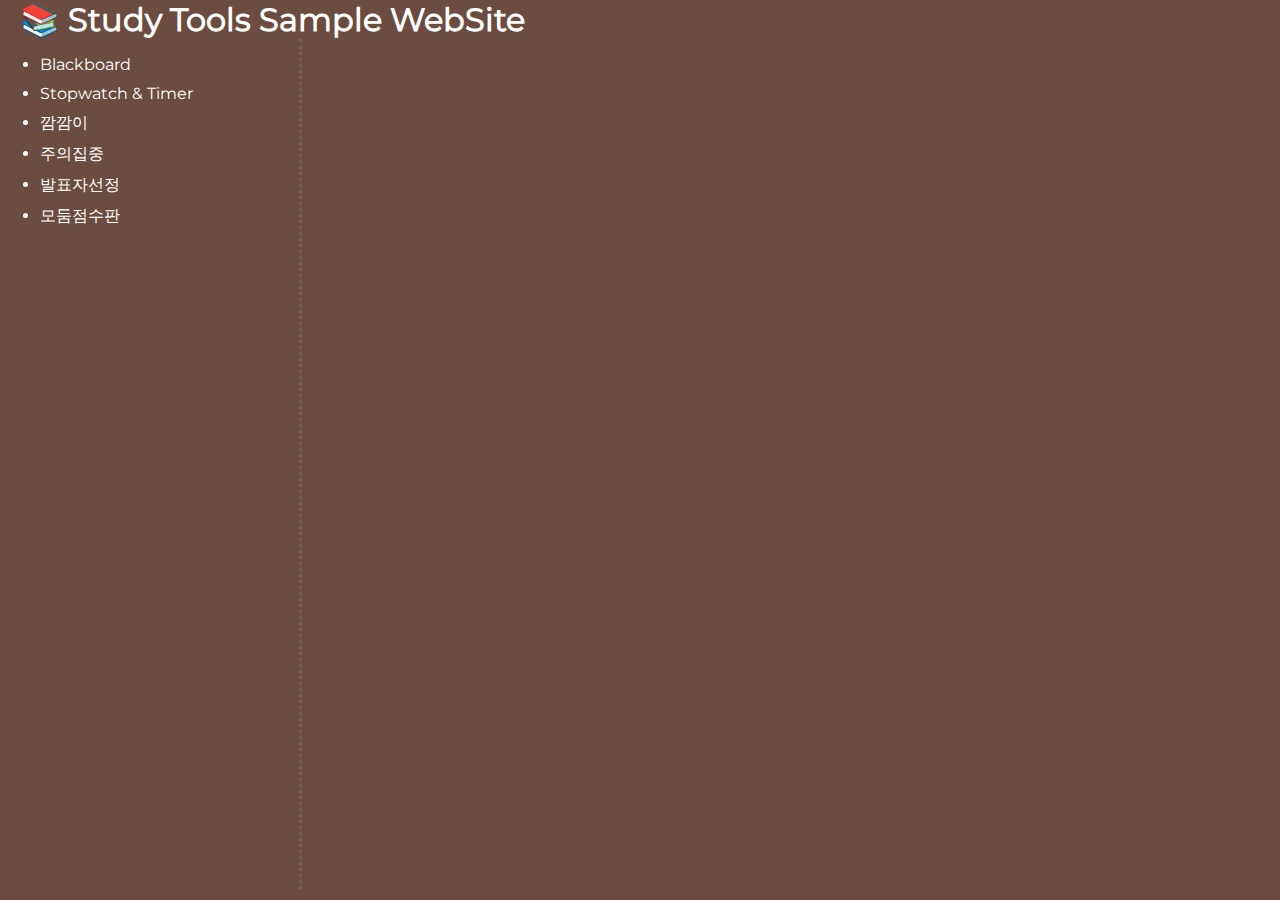
==== index.html @ 80cbd42c "first commit" ====
<!DOCTYPE html>
<html lang="en">

<head>
    <meta charset="UTF-8">
    <meta name="viewport" content="width=device-width, initial-scale=1.0">
    <title>Study Tools Sample WebSite</title>
    <link rel="stylesheet" type="text/css" href="./css/fonts.css" media="all">
    <link rel="stylesheet" type="text/css" href="./css/styles.css" media="all">
    <script type="text/javascript" src="./js/jquery.min.js" defer></script>
    <script type="text/javascript" src="./js/jquery.min.js" defer></script>
    <script type="text/javascript" src="./js/common.js" defer></script>
    <link rel="preload" href="./fonts/JTUHjIg1_i6t8kCHKm4532VJOt5-QNFgpCtr6Hw0aXpsog.woff2" as="font" type="font/woff2"
        crossorigin="anonymous">
</head>

<body>
    <header>
        <h1>📚 Study Tools Sample WebSite</h1>
    </header>
    <main>
        <nav>
            <ul>
                <li><span data-url="./tools/board/index.html">Blackboard</span></li>
                <li><span data-url="./tools/stopwatch/index.html">Stopwatch & Timer</span></li>
                <li><span data-url="./tools/blackmode/index.html">깜깜이</span></li>
                <li><span data-url="./tools/attention/index.html">주의집중</span></li>
                <li><span data-url="./tools/activity/index.html">발표자선정</span></li>
                <li><span data-url="./tools/collectivemake/index.html">모둠점수판</span></li>
            </ul>
        </nav>
        <section>
            <!-- iframe이 오른쪽에 로드됨 -->
            <iframe id="contentFrame" src="" frameborder="0" style="width: 100%; height: 100%;"></iframe>
        </section>
    </main>
</body>

</html>
---- css/fonts.css ----
@font-face {
    font-family: 'Montserrat';
    font-style: normal;
    font-weight: 400;
    font-display: swap;
    src: url('./../fonts/JTUHjIg1_i6t8kCHKm4532VJOt5-QNFgpCtr6Hw0aXpsog.woff2') format('woff2');
    unicode-range: U+0460-052F, U+1C80-1C88, U+20B4, U+2DE0-2DFF, U+A640-A69F, U+FE2E-FE2F;
}

@font-face {
    font-family: 'Montserrat';
    font-style: normal;
    font-weight: 400;
    font-display: swap;
    src: url('./../fonts/JTUHjIg1_i6t8kCHKm4532VJOt5-QNFgpCtr6Hw9aXpsog.woff2') format('woff2');
    unicode-range: U+0301, U+0400-045F, U+0490-0491, U+04B0-04B1, U+2116;
}

@font-face {
    font-family: 'Montserrat';
    font-style: normal;
    font-weight: 400;
    font-display: swap;
    src: url('./../fonts/JTUHjIg1_i6t8kCHKm4532VJOt5-QNFgpCtr6Hw2aXpsog.woff2') format('woff2');
    unicode-range: U+0102-0103, U+0110-0111, U+0128-0129, U+0168-0169, U+01A0-01A1, U+01AF-01B0, U+0300-0301, U+0303-0304, U+0308-0309, U+0323, U+0329, U+1EA0-1EF9, U+20AB;
}

@font-face {
    font-family: 'Montserrat';
    font-style: normal;
    font-weight: 400;
    font-display: swap;
    src: url('./../fonts/JTUHjIg1_i6t8kCHKm4532VJOt5-QNFgpCtr6Hw3aXpsog.woff2') format('woff2');
    unicode-range: U+0100-02AF, U+0304, U+0308, U+0329, U+1E00-1E9F, U+1EF2-1EFF, U+2020, U+20A0-20AB, U+20AD-20CF, U+2113, U+2C60-2C7F, U+A720-A7FF;
}

@font-face {
    font-family: 'Montserrat';
    font-style: normal;
    font-weight: 400;
    font-display: swap;
    src: url('./../fonts/JTUHjIg1_i6t8kCHKm4532VJOt5-QNFgpCtr6Hw5aXo.woff2') format('woff2');
    unicode-range: U+0000-00FF, U+0131, U+0152-0153, U+02BB-02BC, U+02C6, U+02DA, U+02DC, U+0304, U+0308, U+0329, U+2000-206F, U+2074, U+20AC, U+2122, U+2191, U+2193, U+2212, U+2215, U+FEFF, U+FFFD;
}
---- css/styles.css ----
/* common */
body {
    font-family: Montserrat, Arial, sans-serif;
    -webkit-font-smoothing: antialiased;
    background-color: rgb(108, 76, 64);
    color: white;
    width: 100vw;
    height: 100vh;
    position: absolute;
    top: 0px;
    left: 0px;
    padding: 0px;
    margin: 0px;
}
header {
    position: relative;;
    left: 0;
    top: 0;
    margin-left: 20px;
    box-sizing: border-box;
}
header h1 {
    margin: 0px;
}
main {
    height: calc(100vh - 50px);
    display: flex;
}
nav {
    width: 300px;
    border-right: 3px dotted rgba(255,255,255,0.1);
}
section {
    padding: 10px;
    width: calc(100vw - 300px);
    box-sizing: border-box;
}
li {
    margin: 10px 0;
}
li span {
    cursor: pointer;
}
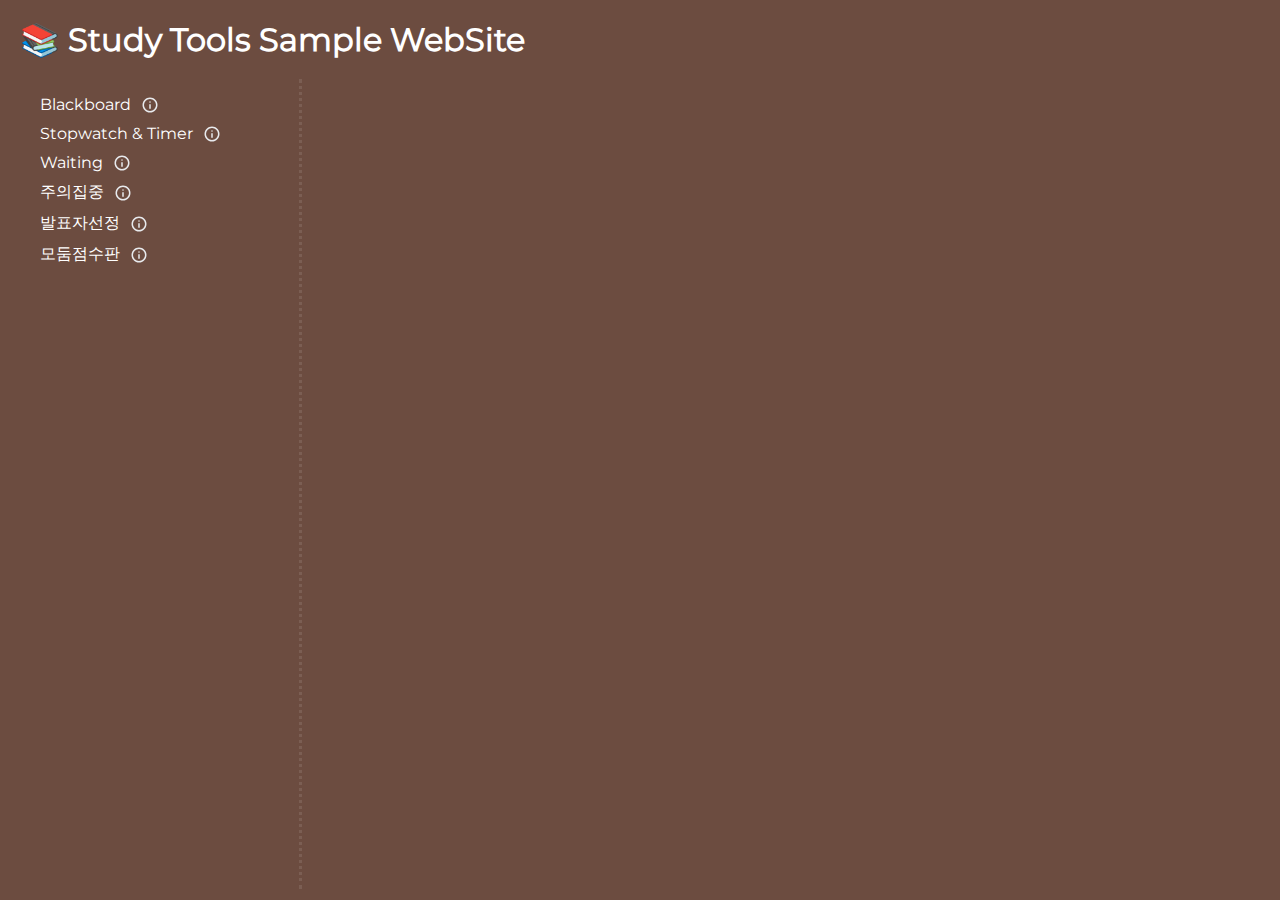
==== commit 7dd2b2b6: "path update" ====
--- a/index.html
+++ b/index.html
@@ -21,12 +21,31 @@
     <main>
         <nav>
             <ul>
-                <li><span data-url="./tools/board/index.html">Blackboard</span></li>
-                <li><span data-url="./tools/stopwatch/index.html">Stopwatch & Timer</span></li>
-                <li><span data-url="./tools/blackmode/index.html">깜깜이</span></li>
-                <li><span data-url="./tools/attention/index.html">주의집중</span></li>
-                <li><span data-url="./tools/activity/index.html">발표자선정</span></li>
-                <li><span data-url="./tools/collectivemake/index.html">모둠점수판</span></li>
+                <li>
+                    <span data-url="./tools/board/index.html">Blackboard</span>
+                    <img src="./images/info.svg"
+                    width="18" height="18" alt="infomation icon">
+                </li>
+                <li>
+                    <span data-url="./tools/stopwatch/index.html">Stopwatch & Timer</span>
+                    <img src="./images/info.svg" width="18" height="18" alt="infomation icon">
+                </li>
+                <li>
+                    <span data-url="./tools/waiting/index.html">Waiting</span>
+                    <img src="./images/info.svg" width="18" height="18" alt="infomation icon">
+                </li>
+                <li>
+                    <span data-url="./tools/attention/index.html">주의집중</span>
+                    <img src="./images/info.svg" width="18" height="18" alt="infomation icon">
+                </li>
+                <li>
+                    <span data-url="./tools/activity/index.html">발표자선정</span>
+                    <img src="./images/info.svg" width="18" height="18" alt="infomation icon">
+                </li>
+                <li>
+                    <span data-url="./tools/collectivemake/index.html">모둠점수판</span>
+                    <img src="./images/info.svg" width="18" height="18" alt="infomation icon">
+                </li>
             </ul>
         </nav>
         <section>
@@ -34,6 +53,12 @@
             <iframe id="contentFrame" src="" frameborder="0" style="width: 100%; height: 100%;"></iframe>
         </section>
     </main>
+    <div id="modal" class="modal">
+        <div class="modal-content">
+            <span class="close">&times;</span>
+            <p id="modal-text"></p>
+        </div>
+    </div>
 </body>
 
 </html>--- a/css/styles.css
+++ b/css/styles.css
@@ -16,6 +16,7 @@
     position: relative;;
     left: 0;
     top: 0;
+    padding: 20px 0;
     margin-left: 20px;
     box-sizing: border-box;
 }
@@ -23,7 +24,7 @@
     margin: 0px;
 }
 main {
-    height: calc(100vh - 50px);
+    height: calc(100vh - 90px);
     display: flex;
 }
 nav {
@@ -35,9 +36,55 @@
     width: calc(100vw - 300px);
     box-sizing: border-box;
 }
-li {
+main li {
     margin: 10px 0;
+    display: flex;
+    align-items: center;
 }
 li span {
     cursor: pointer;
+}
+li img {
+    margin-left: 10px;
+    width: 18px;
+    height: 18px;
+    cursor: pointer;
+}
+/* Modal 기본 스타일 */
+.modal {
+    display: none;
+    /* 초기에는 숨김 */
+    position: fixed;
+    z-index: 1000;
+    left: 0;
+    top: 0;
+    width: 100%;
+    height: 100%;
+    overflow: auto;
+    background-color: rgba(0, 0, 0, 0.4);
+}
+
+.modal-content {
+    background-color: #fefefe;
+    margin: 15% auto;
+    padding: 20px;
+    border: 1px solid #888;
+    width: 80%;
+    color: black;
+    border-radius: 8px;
+}
+
+.close {
+    color: #aaa;
+    float: right;
+    font-size: 28px;
+    font-weight: bold;
+    cursor: pointer;
+}
+
+.close:hover,
+.close:focus {
+    color: black;
+    text-decoration: none;
+    cursor: pointer;
 }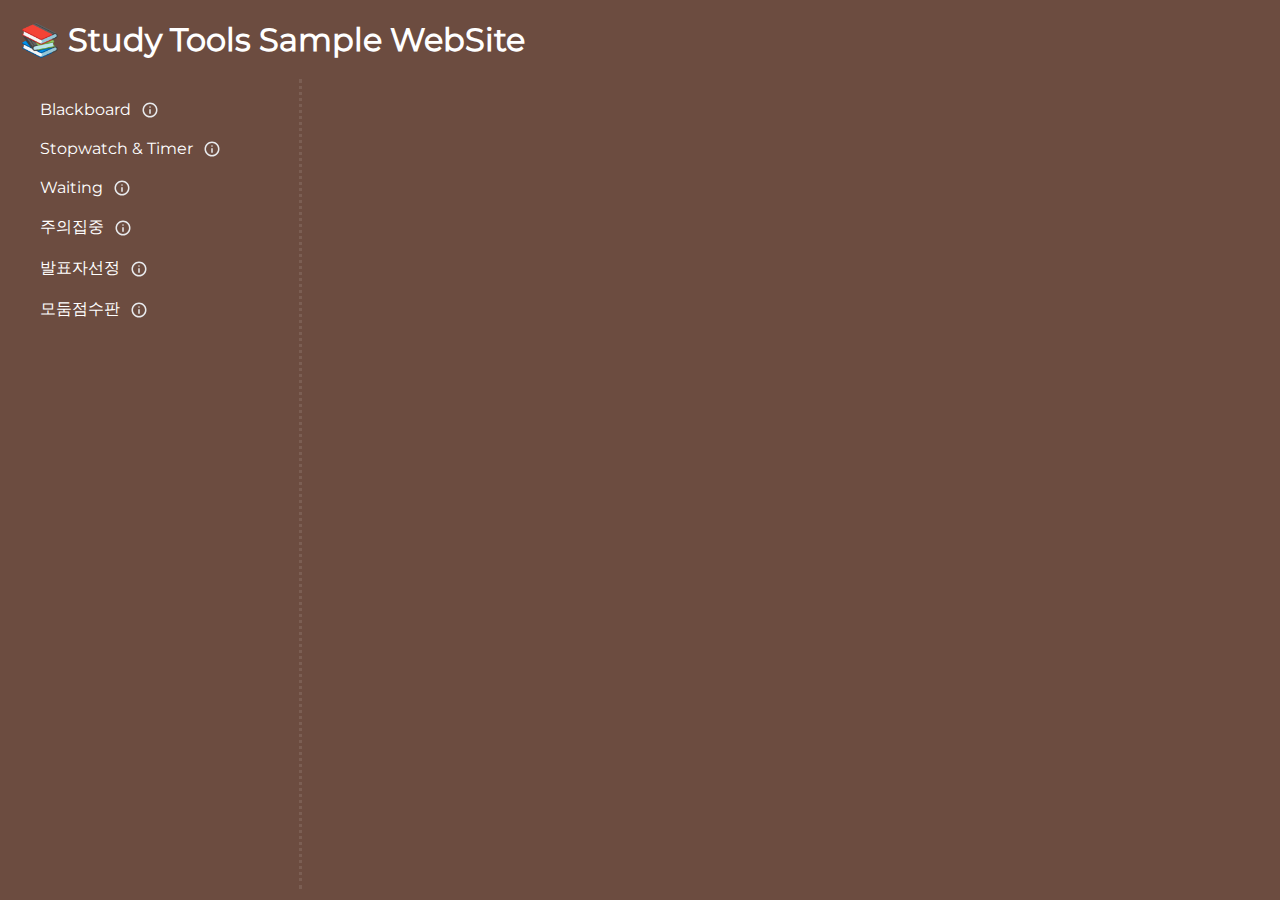
==== commit 4d737357: "header added link" ====
--- a/index.html
+++ b/index.html
@@ -16,7 +16,7 @@
 
 <body>
     <header>
-        <h1>📚 Study Tools Sample WebSite</h1>
+        <h1><a href="https://ineeth.com/studyToolsSample">📚 Study Tools Sample WebSite </a></h1>
     </header>
     <main>
         <nav>
--- a/css/styles.css
+++ b/css/styles.css
@@ -12,44 +12,68 @@
     padding: 0px;
     margin: 0px;
 }
+
 header {
-    position: relative;;
+    position: relative;
+    ;
     left: 0;
     top: 0;
     padding: 20px 0;
     margin-left: 20px;
     box-sizing: border-box;
 }
+
 header h1 {
     margin: 0px;
 }
+
+header h1 a {
+    color: white;
+    text-decoration: none;
+}
+
 main {
     height: calc(100vh - 90px);
     display: flex;
 }
+
 nav {
     width: 300px;
-    border-right: 3px dotted rgba(255,255,255,0.1);
+    border-right: 3px dotted rgba(255, 255, 255, 0.1);
 }
+
 section {
     padding: 10px;
     width: calc(100vw - 300px);
     box-sizing: border-box;
 }
+
+main ul {
+    padding-left: 30px;
+}
+
 main li {
     margin: 10px 0;
     display: flex;
     align-items: center;
+    padding: 5px 10px;
 }
+
+main li.active {
+    background-color: rgba(108, 76, 64, 0.1);
+}
+
 li span {
     cursor: pointer;
 }
+
 li img {
     margin-left: 10px;
     width: 18px;
     height: 18px;
     cursor: pointer;
 }
+
 /* Modal 기본 스타일 */
 .modal {
     display: none;
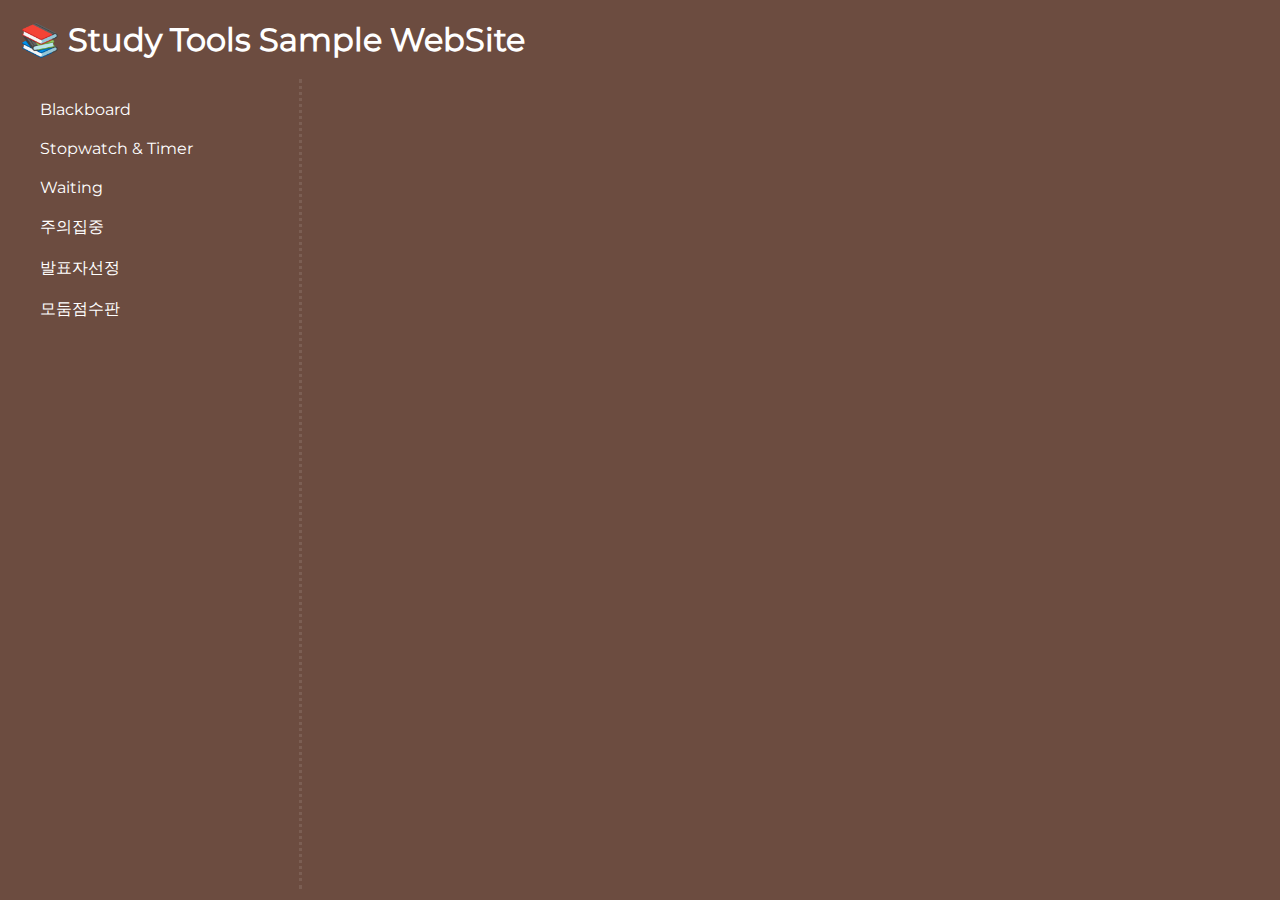
==== commit 448c1fea: "update" ====
--- a/index.html
+++ b/index.html
@@ -23,28 +23,21 @@
             <ul>
                 <li>
                     <span data-url="./tools/board/index.html">Blackboard</span>
-                    <img src="./images/info.svg"
-                    width="18" height="18" alt="infomation icon">
                 </li>
                 <li>
                     <span data-url="./tools/stopwatch/index.html">Stopwatch & Timer</span>
-                    <img src="./images/info.svg" width="18" height="18" alt="infomation icon">
                 </li>
                 <li>
                     <span data-url="./tools/waiting/index.html">Waiting</span>
-                    <img src="./images/info.svg" width="18" height="18" alt="infomation icon">
                 </li>
                 <li>
                     <span data-url="./tools/attention/index.html">주의집중</span>
-                    <img src="./images/info.svg" width="18" height="18" alt="infomation icon">
                 </li>
                 <li>
                     <span data-url="./tools/activity/index.html">발표자선정</span>
-                    <img src="./images/info.svg" width="18" height="18" alt="infomation icon">
                 </li>
                 <li>
                     <span data-url="./tools/collectivemake/index.html">모둠점수판</span>
-                    <img src="./images/info.svg" width="18" height="18" alt="infomation icon">
                 </li>
             </ul>
         </nav>
--- a/css/styles.css
+++ b/css/styles.css
@@ -67,13 +67,6 @@
     cursor: pointer;
 }
 
-li img {
-    margin-left: 10px;
-    width: 18px;
-    height: 18px;
-    cursor: pointer;
-}
-
 /* Modal 기본 스타일 */
 .modal {
     display: none;
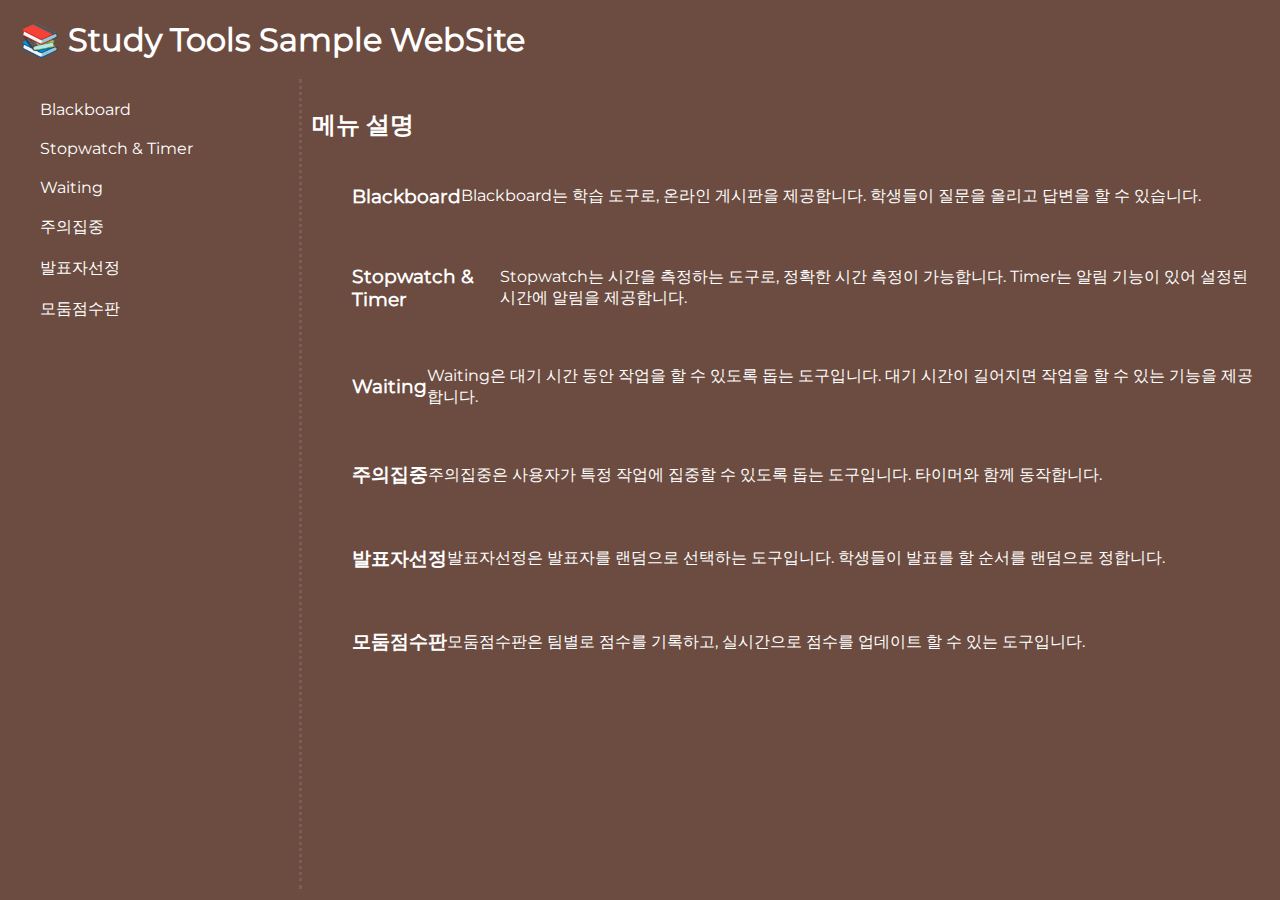
==== commit 7d7a41c0: "iframe update" ====
--- a/index.html
+++ b/index.html
@@ -8,7 +8,6 @@
     <link rel="stylesheet" type="text/css" href="./css/fonts.css" media="all">
     <link rel="stylesheet" type="text/css" href="./css/styles.css" media="all">
     <script type="text/javascript" src="./js/jquery.min.js" defer></script>
-    <script type="text/javascript" src="./js/jquery.min.js" defer></script>
     <script type="text/javascript" src="./js/common.js" defer></script>
     <link rel="preload" href="./fonts/JTUHjIg1_i6t8kCHKm4532VJOt5-QNFgpCtr6Hw0aXpsog.woff2" as="font" type="font/woff2"
         crossorigin="anonymous">
@@ -16,7 +15,7 @@
 
 <body>
     <header>
-        <h1><a href="https://ineeth.com/studyToolsSample">📚 Study Tools Sample WebSite </a></h1>
+        <h1><a href="./index.html">📚 Study Tools Sample WebSite </a></h1>
     </header>
     <main>
         <nav>
@@ -41,17 +40,43 @@
                 </li>
             </ul>
         </nav>
-        <section>
-            <!-- iframe이 오른쪽에 로드됨 -->
-            <iframe id="contentFrame" src="" frameborder="0" style="width: 100%; height: 100%;"></iframe>
+
+        <!-- 아이프레임 영역, 처음에는 숨김 -->
+        <section id="iframe-container" style="display: none;">
+            <iframe id="menu-iframe" src="" width="100%" height="100%"></iframe>
+        </section>
+
+        <!-- 메뉴 설명 영역, 처음에 보임 -->
+        <section id="menu-description">
+            <h2>메뉴 설명</h2>
+            <ul>
+                <li>
+                    <h3>Blackboard</h3>
+                    <p>Blackboard는 학습 도구로, 온라인 게시판을 제공합니다. 학생들이 질문을 올리고 답변을 할 수 있습니다.</p>
+                </li>
+                <li>
+                    <h3>Stopwatch & Timer</h3>
+                    <p>Stopwatch는 시간을 측정하는 도구로, 정확한 시간 측정이 가능합니다. Timer는 알림 기능이 있어 설정된 시간에 알림을 제공합니다.</p>
+                </li>
+                <li>
+                    <h3>Waiting</h3>
+                    <p>Waiting은 대기 시간 동안 작업을 할 수 있도록 돕는 도구입니다. 대기 시간이 길어지면 작업을 할 수 있는 기능을 제공합니다.</p>
+                </li>
+                <li>
+                    <h3>주의집중</h3>
+                    <p>주의집중은 사용자가 특정 작업에 집중할 수 있도록 돕는 도구입니다. 타이머와 함께 동작합니다.</p>
+                </li>
+                <li>
+                    <h3>발표자선정</h3>
+                    <p>발표자선정은 발표자를 랜덤으로 선택하는 도구입니다. 학생들이 발표를 할 순서를 랜덤으로 정합니다.</p>
+                </li>
+                <li>
+                    <h3>모둠점수판</h3>
+                    <p>모둠점수판은 팀별로 점수를 기록하고, 실시간으로 점수를 업데이트 할 수 있는 도구입니다.</p>
+                </li>
+            </ul>
         </section>
     </main>
-    <div id="modal" class="modal">
-        <div class="modal-content">
-            <span class="close">&times;</span>
-            <p id="modal-text"></p>
-        </div>
-    </div>
 </body>
 
 </html>--- a/css/styles.css
+++ b/css/styles.css
@@ -65,43 +65,4 @@
 
 li span {
     cursor: pointer;
-}
-
-/* Modal 기본 스타일 */
-.modal {
-    display: none;
-    /* 초기에는 숨김 */
-    position: fixed;
-    z-index: 1000;
-    left: 0;
-    top: 0;
-    width: 100%;
-    height: 100%;
-    overflow: auto;
-    background-color: rgba(0, 0, 0, 0.4);
-}
-
-.modal-content {
-    background-color: #fefefe;
-    margin: 15% auto;
-    padding: 20px;
-    border: 1px solid #888;
-    width: 80%;
-    color: black;
-    border-radius: 8px;
-}
-
-.close {
-    color: #aaa;
-    float: right;
-    font-size: 28px;
-    font-weight: bold;
-    cursor: pointer;
-}
-
-.close:hover,
-.close:focus {
-    color: black;
-    text-decoration: none;
-    cursor: pointer;
 }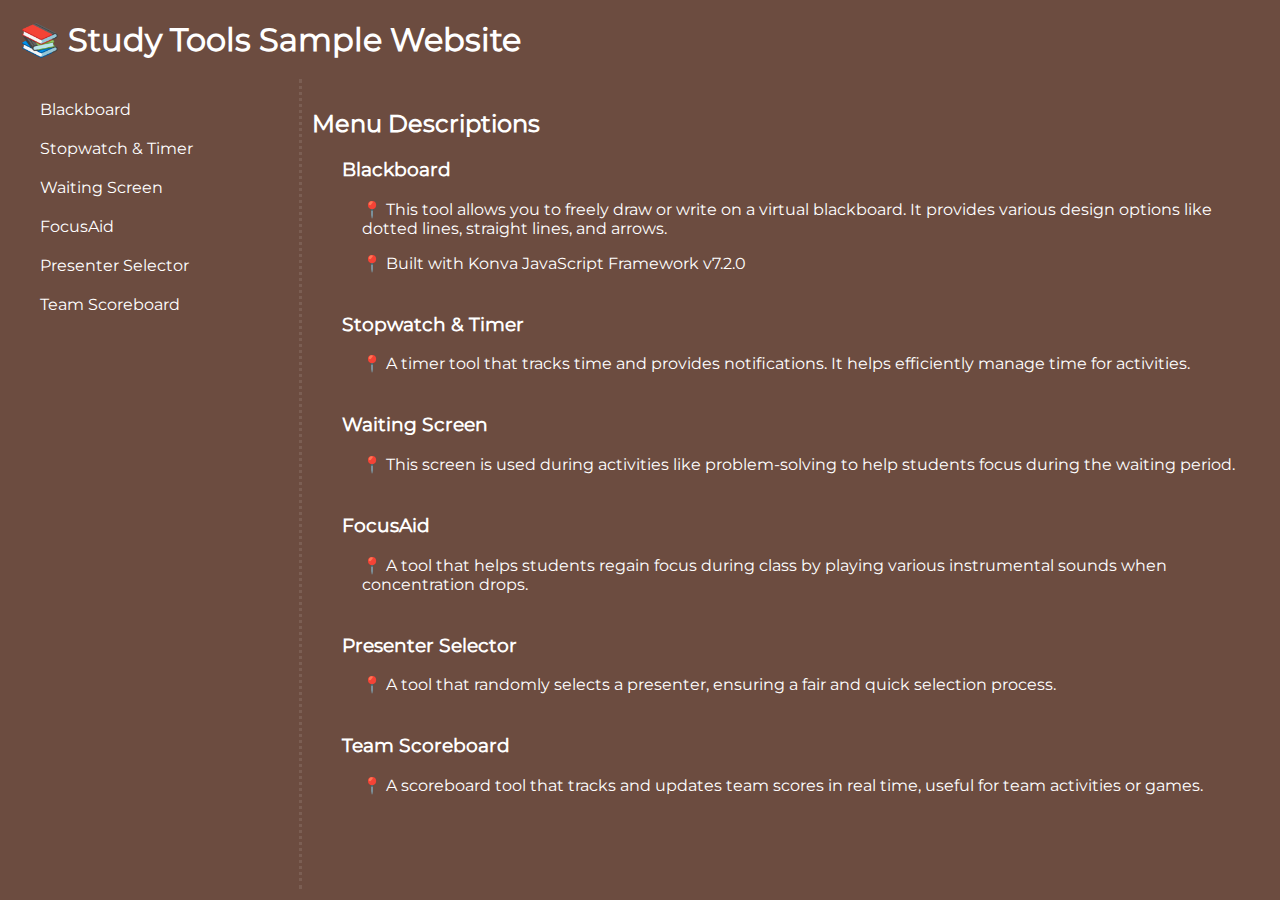
==== commit 21edc349: "contents update" ====
--- a/index.html
+++ b/index.html
@@ -4,7 +4,7 @@
 <head>
     <meta charset="UTF-8">
     <meta name="viewport" content="width=device-width, initial-scale=1.0">
-    <title>Study Tools Sample WebSite</title>
+    <title>Study Tools Sample Website</title>
     <link rel="stylesheet" type="text/css" href="./css/fonts.css" media="all">
     <link rel="stylesheet" type="text/css" href="./css/styles.css" media="all">
     <script type="text/javascript" src="./js/jquery.min.js" defer></script>
@@ -15,7 +15,7 @@
 
 <body>
     <header>
-        <h1><a href="./index.html">📚 Study Tools Sample WebSite </a></h1>
+        <h1><a href="./index.html">📚 Study Tools Sample Website </a></h1>
     </header>
     <main>
         <nav>
@@ -27,52 +27,58 @@
                     <span data-url="./tools/stopwatch/index.html">Stopwatch & Timer</span>
                 </li>
                 <li>
-                    <span data-url="./tools/waiting/index.html">Waiting</span>
+                    <span data-url="./tools/waiting/index.html">Waiting Screen</span>
                 </li>
                 <li>
-                    <span data-url="./tools/attention/index.html">주의집중</span>
+                    <span data-url="./tools/attention/index.html">FocusAid</span>
                 </li>
                 <li>
-                    <span data-url="./tools/activity/index.html">발표자선정</span>
+                    <span data-url="./tools/activity/index.html">Presenter Selector</span>
                 </li>
                 <li>
-                    <span data-url="./tools/collectivemake/index.html">모둠점수판</span>
+                    <span data-url="./tools/collectivemake/index.html">Team Scoreboard</span>
                 </li>
             </ul>
         </nav>
 
-        <!-- 아이프레임 영역, 처음에는 숨김 -->
+        <!-- iFrame section, initially hidden -->
         <section id="iframe-container" style="display: none;">
             <iframe id="menu-iframe" src="" width="100%" height="100%"></iframe>
         </section>
 
-        <!-- 메뉴 설명 영역, 처음에 보임 -->
+        <!-- Menu description section, initially visible -->
         <section id="menu-description">
-            <h2>메뉴 설명</h2>
+            <h2>Menu Descriptions</h2>
             <ul>
                 <li>
                     <h3>Blackboard</h3>
-                    <p>Blackboard는 학습 도구로, 온라인 게시판을 제공합니다. 학생들이 질문을 올리고 답변을 할 수 있습니다.</p>
+                    <p>📍 This tool allows you to freely draw or write on a virtual blackboard. It provides various
+                        design options like dotted lines, straight lines, and arrows.</p>
+                    <p>📍 Built with Konva JavaScript Framework v7.2.0</p>
                 </li>
                 <li>
                     <h3>Stopwatch & Timer</h3>
-                    <p>Stopwatch는 시간을 측정하는 도구로, 정확한 시간 측정이 가능합니다. Timer는 알림 기능이 있어 설정된 시간에 알림을 제공합니다.</p>
+                    <p>📍 A timer tool that tracks time and provides notifications. It helps efficiently manage time for
+                        activities.</p>
                 </li>
                 <li>
-                    <h3>Waiting</h3>
-                    <p>Waiting은 대기 시간 동안 작업을 할 수 있도록 돕는 도구입니다. 대기 시간이 길어지면 작업을 할 수 있는 기능을 제공합니다.</p>
+                    <h3>Waiting Screen</h3>
+                    <p>📍 This screen is used during activities like problem-solving to help students focus during the
+                        waiting period.</p>
                 </li>
                 <li>
-                    <h3>주의집중</h3>
-                    <p>주의집중은 사용자가 특정 작업에 집중할 수 있도록 돕는 도구입니다. 타이머와 함께 동작합니다.</p>
+                    <h3>FocusAid</h3>
+                    <p>📍 A tool that helps students regain focus during class by playing various instrumental sounds
+                        when concentration drops.</p>
                 </li>
                 <li>
-                    <h3>발표자선정</h3>
-                    <p>발표자선정은 발표자를 랜덤으로 선택하는 도구입니다. 학생들이 발표를 할 순서를 랜덤으로 정합니다.</p>
+                    <h3>Presenter Selector</h3>
+                    <p>📍 A tool that randomly selects a presenter, ensuring a fair and quick selection process.</p>
                 </li>
                 <li>
-                    <h3>모둠점수판</h3>
-                    <p>모둠점수판은 팀별로 점수를 기록하고, 실시간으로 점수를 업데이트 할 수 있는 도구입니다.</p>
+                    <h3>Team Scoreboard</h3>
+                    <p>📍 A scoreboard tool that tracks and updates team scores in real time, useful for team activities
+                        or games.</p>
                 </li>
             </ul>
         </section>
--- a/css/styles.css
+++ b/css/styles.css
@@ -28,8 +28,8 @@
 }
 
 header h1 a {
-    color: white;
-    text-decoration: none;
+    color: white !important;
+    text-decoration: none !important;
 }
 
 main {
@@ -52,17 +52,27 @@
     padding-left: 30px;
 }
 
-main li {
+main nav li {
     margin: 10px 0;
     display: flex;
     align-items: center;
     padding: 5px 10px;
 }
 
-main li.active {
-    background-color: rgba(108, 76, 64, 0.1);
-}
-
 li span {
     cursor: pointer;
+}
+li span:hover,
+li span.active {
+    color: #FF5757;
+}
+#menu-description {
+    height: fit-content;
+}
+#menu-description li {
+    list-style: none;
+    margin-bottom: 40px;
+}
+#menu-description li p {
+    margin-left: 20px;
 }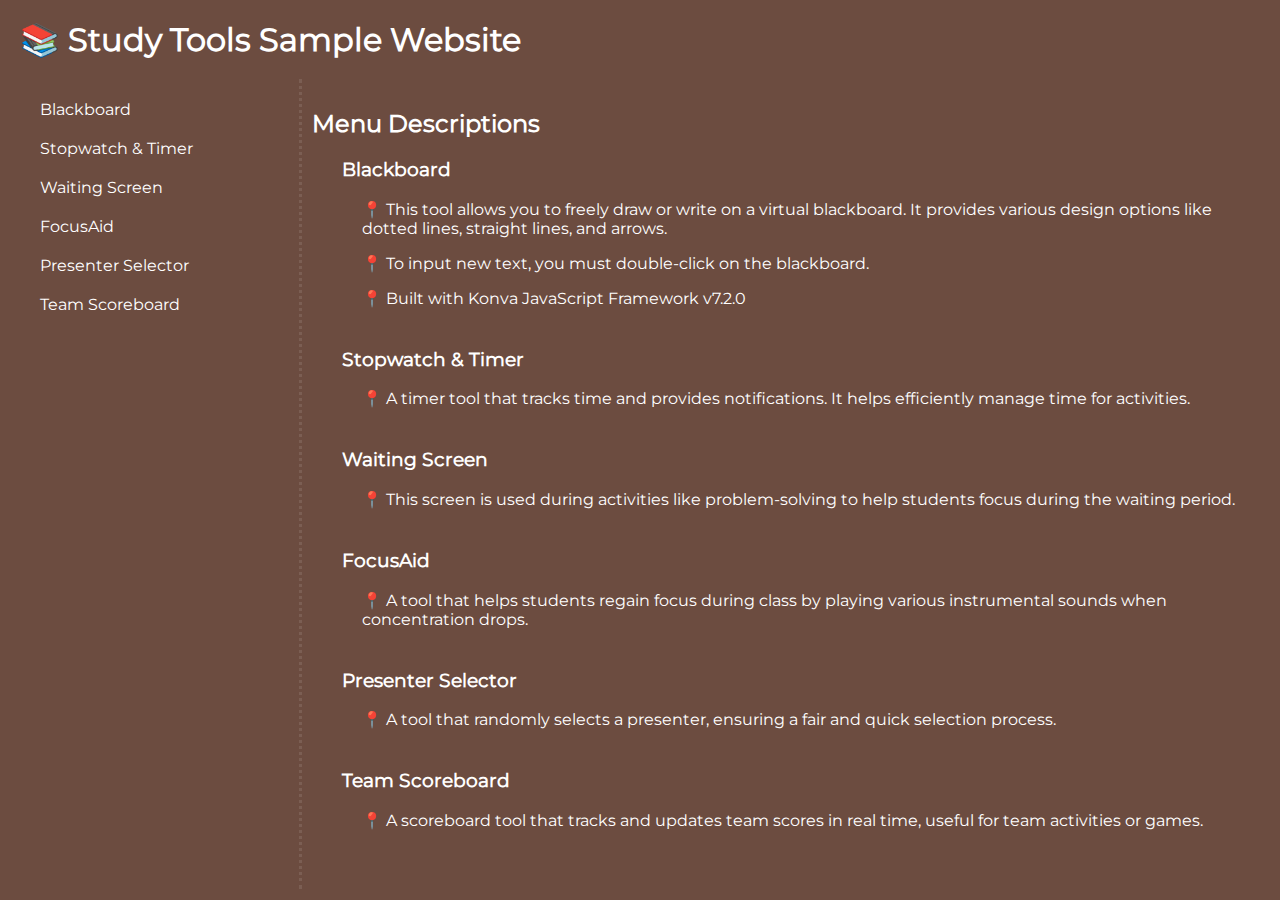
==== commit 342ef1fb: "board update" ====
--- a/index.html
+++ b/index.html
@@ -54,6 +54,7 @@
                     <h3>Blackboard</h3>
                     <p>📍 This tool allows you to freely draw or write on a virtual blackboard. It provides various
                         design options like dotted lines, straight lines, and arrows.</p>
+                    <p>📍 To input new text, you must double-click on the blackboard.</p>
                     <p>📍 Built with Konva JavaScript Framework v7.2.0</p>
                 </li>
                 <li>
@@ -83,6 +84,11 @@
             </ul>
         </section>
     </main>
+    <!-- 메시지 영역, 기본적으로 숨김 -->
+    <div id="device-warning">
+        📱 This site is not supported on mobile or tablet devices. Please use a desktop PC.
+    </div>
+
 </body>
 
 </html>--- a/css/styles.css
+++ b/css/styles.css
@@ -66,6 +66,9 @@
 li span.active {
     color: #FF5757;
 }
+iframe{
+    border: none !important;
+}
 #menu-description {
     height: fit-content;
 }
@@ -75,4 +78,15 @@
 }
 #menu-description li p {
     margin-left: 20px;
+}
+#device-warning {
+    display: none;
+    text-align: center;
+    width: 100%;
+    height: 100%;
+    background-color: #ffcc00;
+    margin: 0 auto;
+    padding-top: 25%;
+    overflow: hidden;
+    color: #000;
 }